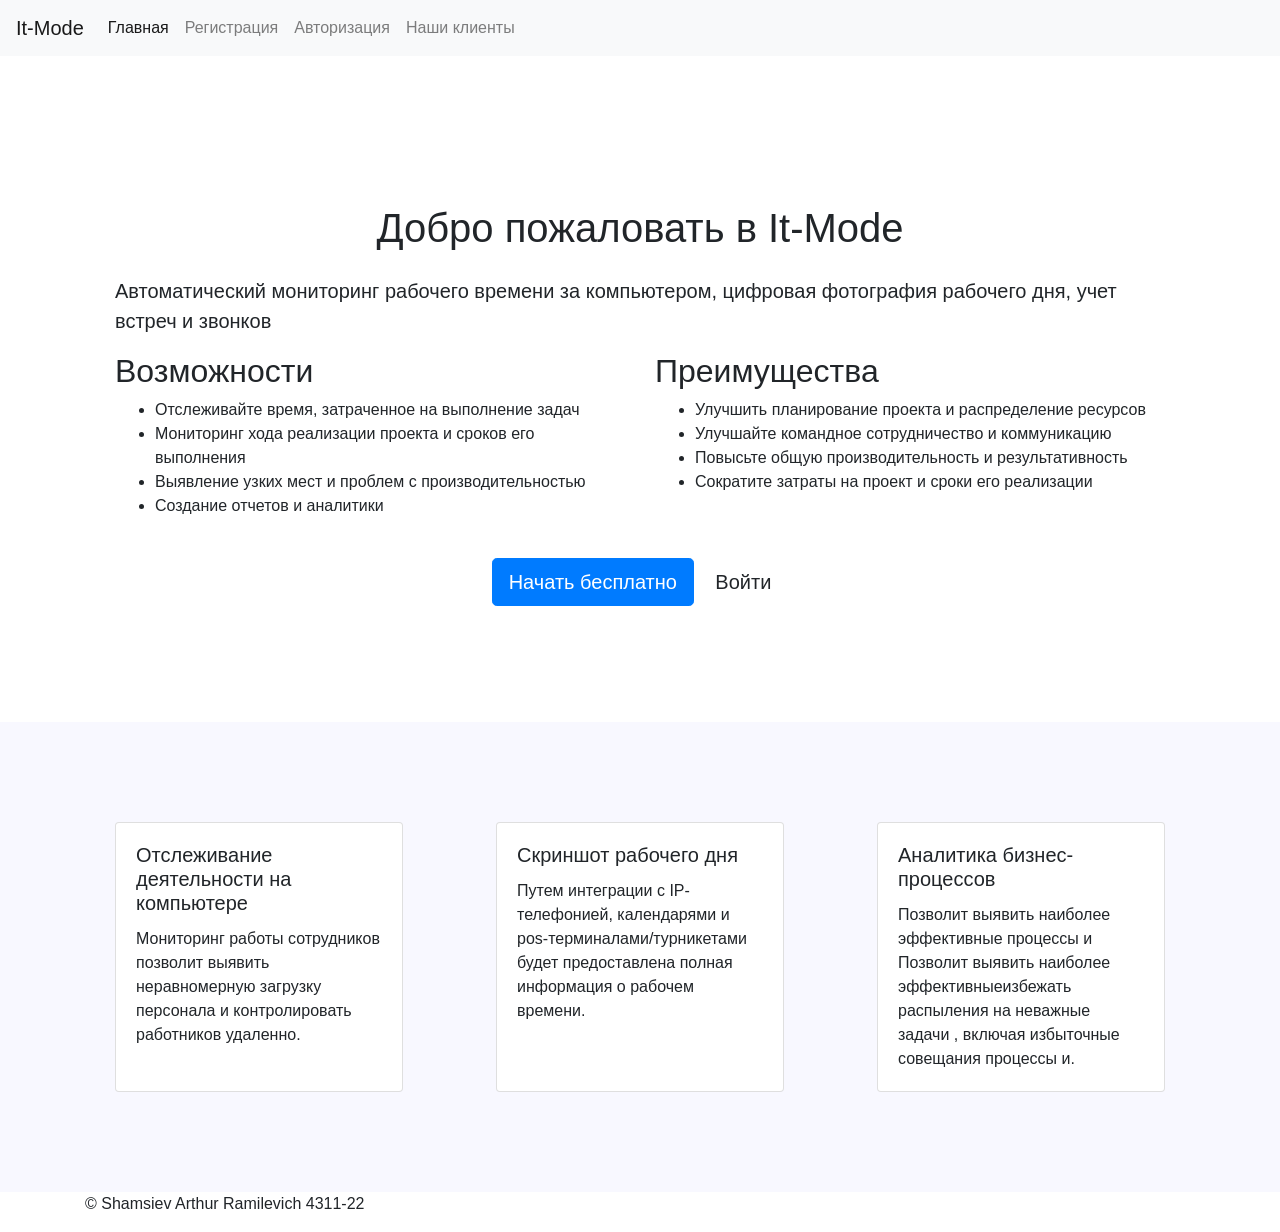
==== Home.html @ 074e1a46 "Add files via upload" ====
<!DOCTYPE html>
<html lang="en">
<head>
  <meta charset="UTF-8">
  <meta name="viewport" content="width=device-width, initial-scale=1.0">
  <link rel="stylesheet" href="https://stackpath.bootstrapcdn.com/bootstrap/4.5.2/css/bootstrap.min.css">
  <link rel="stylesheet" href="CSS/main.css">
  <title>Мониторинг сотрудников IT-проекта</title>
</head>
<body>
  <header>

           
  </header>

  <nav>
        
                <nav class="navbar navbar-expand-lg navbar-light bg-light">
                  <a class="navbar-brand" href="#">It-Mode</a>
                  <button class="navbar-toggler" type="button" data-toggle="collapse" data-target="#navbarNav" aria-controls="navbarNav" aria-expanded="false" aria-label="Toggle navigation">
                    <span class="navbar-toggler-icon"></span>
                  </button>
                  <div class="collapse navbar-collapse" id="navbarNav">
                    <ul class="navbar-nav"> 
                      <li class="nav-item active">
                        <a class="nav-link" href="Home.html">Главная <span class="sr-only">(current)</span></a>
                      </li>
                      <li class="nav-item">
                        <a class="nav-link" href="Register.html">Регистрация</a>
                      </li>
                      <li class="nav-item">
                        <a class="nav-link" href="Authorization.html">Авторизация</a>
                      </li>

                      <li class="nav-item">
                        <a class="nav-link" href="Poisk.html">Наши клиенты</a>
                      </li>
                    </ul>
                  </div>
                </nav>
        
              
  </nav>

  <main class="main">
        <div class="wrapper container">
                <h1 class="text-center mt-5 mb-4">Добро пожаловать в It-Mode</h1>
                <p class="lead">Автоматический мониторинг рабочего времени за компьютером, цифровая фотография рабочего дня, учет встреч и звонков</p>
                <div class="row">
                  <div class="col-md-6">
                    <h2>Возможности</h2>
                    <ul>
                      <li>Отслеживайте время, затраченное на выполнение задач</li>
                      <li>Мониторинг хода реализации проекта и сроков его выполнения</li>
                      <li>Выявление узких мест и проблем с производительностью</li>
                      <li>Создание отчетов и аналитики</li>
                    </ul>
                  </div>
                  <div class="col-md-6">
                    <h2>Преимущества</h2>
                    <ul>
                      <li>Улучшить планирование проекта и распределение ресурсов</li>
                      <li>Улучшайте командное сотрудничество и коммуникацию</li>
                      <li>Повысьте общую производительность и результативность</li>
                      <li>Сократите затраты на проект и сроки его реализации</li>
                    </ul>
                  </div>
                </div>
                <p class="text-center mt-4">
                  <a href="Register.html" class="btn btn-primary btn-lg">Начать бесплатно</a>
                  <a href="Authorization.html" class="btn btn btn-lg">Войти</a>
                </p>
                
              </div>

              
  </main>




  <main class="main2">
    <div class="wrapper2 container d-flex justify-content-between">

      <div class="card" style="width: 18rem;">

        <div class="card-body">
          <h5 class="card-title">Отслеживание деятельности на компьютере</h5>
          <p class="card-text">Мониторинг работы сотрудников позволит выявить неравномерную загрузку персонала и контролировать работников удаленно.</p>
        
        </div>
      </div>

      <div class="card" style="width: 18rem;">

        <div class="card-body">
          <h5 class="card-title">Скриншот рабочего дня</h5>
          <p class="card-text">Путем интеграции с IP-телефонией, календарями и pos-терминалами/турникетами будет предоставлена полная информация о рабочем времени.</p>
          
        </div>
      </div>
              
      <div class="card" style="width: 18rem;">

        <div class="card-body">
          <h5 class="card-title">Аналитика бизнес-процессов</h5>
          <p class="card-text">Позволит выявить наиболее эффективные процессы и Позволит выявить наиболее эффективныеизбежать распыления на неважные задачи , включая избыточные совещания процессы и.</p>
          
        </div>
      </div>
            
    </div>

          
</main>

  <footer class="footer">
    <div class="container">
      <p>&copy; Shamsiev Arthur Ramilevich 4311-22</p>
  </footer>

  <script src="https://code.jquery.com/jquery-3.5.1.slim.min.js"></script>
  <script src="https://cdn.jsdelivr.net/npm/@popperjs/core@2.9.1/dist/umd/popper.min.js"></script>
  <script src="https://stackpath.bootstrapcdn.com/bootstrap/4.5.2/js/bootstrap.min.js"></script>
</body>
</html>
---- CSS/main.css ----
main {
    padding: 100px;
  }
  

  

.main2 {
    background-color: ghostwhite;
}
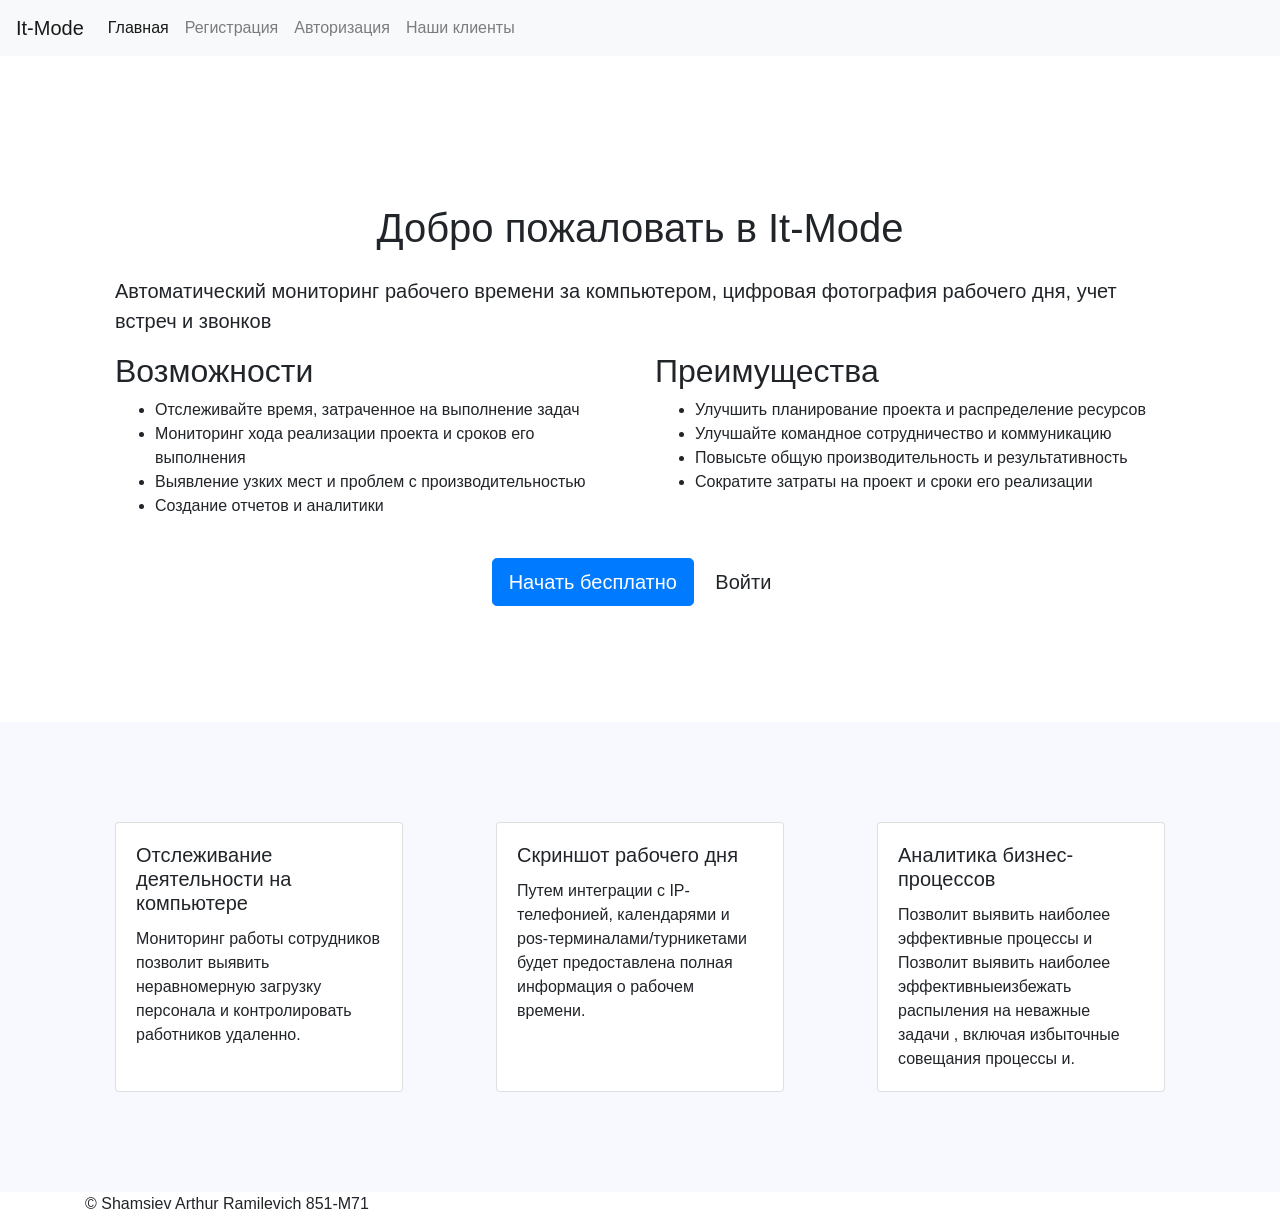
==== commit 9ece9dba: "Update Home.html" ====
--- a/Home.html
+++ b/Home.html
@@ -116,7 +116,7 @@
 
   <footer class="footer">
     <div class="container">
-      <p>&copy; Shamsiev Arthur Ramilevich 4311-22</p>
+      <p>&copy; Shamsiev Arthur Ramilevich 851-М71</p>
   </footer>
 
   <script src="https://code.jquery.com/jquery-3.5.1.slim.min.js"></script>
